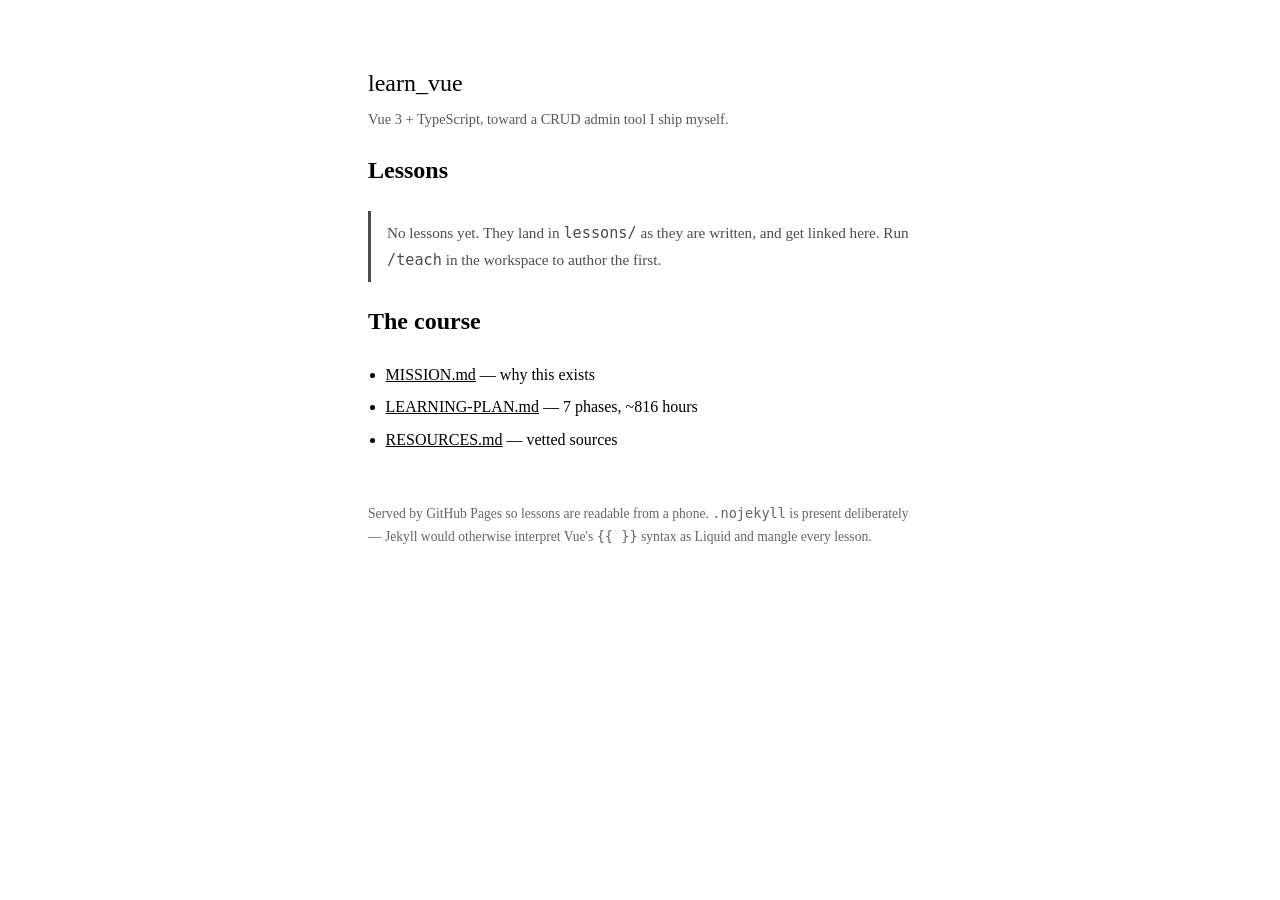
==== index.html @ 18690673 "Settle the calendar at ~10 months; add Pages entry point The backend is paid for by extending to ~10" ====
<!doctype html>
<html lang="en">
<head>
<meta charset="utf-8">
<meta name="viewport" content="width=device-width, initial-scale=1">
<title>learn_vue — lessons</title>
<!--
  PLACEHOLDER. Styles are inline here on purpose: assets/ is still empty.
  When /teach authors the shared stylesheet (assets/style.css), replace this
  <style> block with a link to it so the index matches the lessons.
-->
<style>
  :root { color-scheme: light dark; }
  body {
    max-width: 34rem; margin: 0 auto; padding: 3rem 1.25rem;
    font: 1rem/1.65 Georgia, 'Times New Roman', serif;
  }
  h1 { font-size: 1.5rem; font-weight: normal; margin-bottom: 0.25rem; }
  .sub { opacity: 0.65; font-size: 0.9rem; margin-top: 0; }
  ul { padding-left: 1.1rem; }
  li { margin-bottom: 0.4rem; }
  .empty {
    border-left: 3px solid currentColor; padding: 0.6rem 0 0.6rem 1rem;
    opacity: 0.7; font-size: 0.95rem;
  }
  footer { margin-top: 3rem; font-size: 0.85rem; opacity: 0.6; }
  a { color: inherit; }
</style>
</head>
<body>

<h1>learn_vue</h1>
<p class="sub">Vue 3 + TypeScript, toward a CRUD admin tool I ship myself.</p>

<h2>Lessons</h2>

<p class="empty">
  No lessons yet. They land in <code>lessons/</code> as they are written, and
  get linked here. Run <code>/teach</code> in the workspace to author the first.
</p>

<h2>The course</h2>
<ul>
  <li><a href="MISSION.md">MISSION.md</a> — why this exists</li>
  <li><a href="LEARNING-PLAN.md">LEARNING-PLAN.md</a> — 7 phases, ~816 hours</li>
  <li><a href="RESOURCES.md">RESOURCES.md</a> — vetted sources</li>
</ul>

<footer>
  Served by GitHub Pages so lessons are readable from a phone.
  <code>.nojekyll</code> is present deliberately — Jekyll would otherwise
  interpret Vue's <code>{{ }}</code> syntax as Liquid and mangle every lesson.
</footer>

</body>
</html>
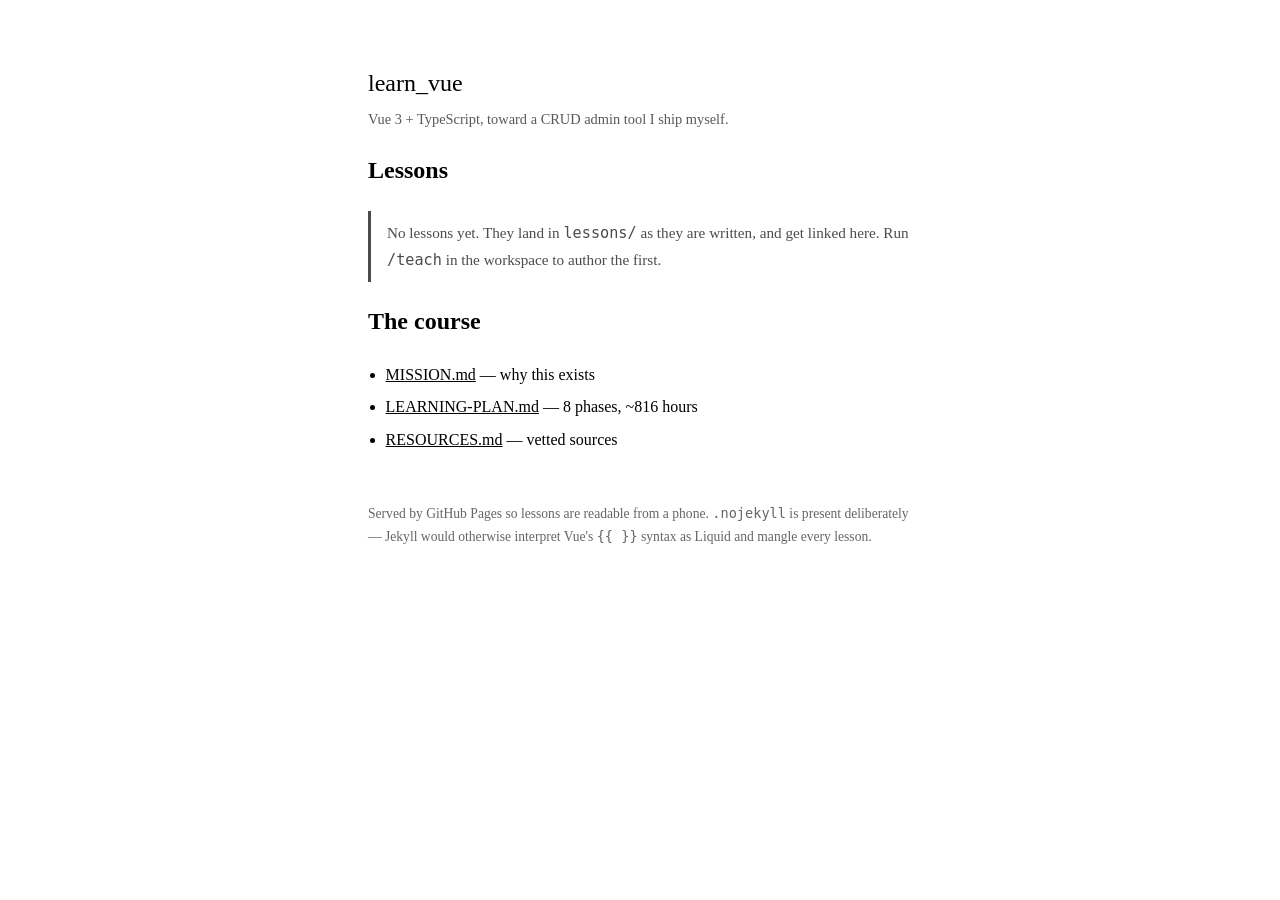
==== commit 59c06d66: "Point index.html course links at github.com for phone rendering With .nojekyll disabling Jekyll, Pag" ====
--- a/index.html
+++ b/index.html
@@ -40,10 +40,14 @@
 </p>
 
 <h2>The course</h2>
+<!--
+  These point at github.com, not at Pages. With .nojekyll, Pages serves .md as
+  text/markdown, which a phone browser shows as raw text. github.com renders it.
+-->
 <ul>
-  <li><a href="MISSION.md">MISSION.md</a> — why this exists</li>
-  <li><a href="LEARNING-PLAN.md">LEARNING-PLAN.md</a> — 7 phases, ~816 hours</li>
-  <li><a href="RESOURCES.md">RESOURCES.md</a> — vetted sources</li>
+  <li><a href="https://github.com/vvanagas/learn_vue/blob/main/MISSION.md">MISSION.md</a> — why this exists</li>
+  <li><a href="https://github.com/vvanagas/learn_vue/blob/main/LEARNING-PLAN.md">LEARNING-PLAN.md</a> — 8 phases, ~816 hours</li>
+  <li><a href="https://github.com/vvanagas/learn_vue/blob/main/RESOURCES.md">RESOURCES.md</a> — vetted sources</li>
 </ul>
 
 <footer>
